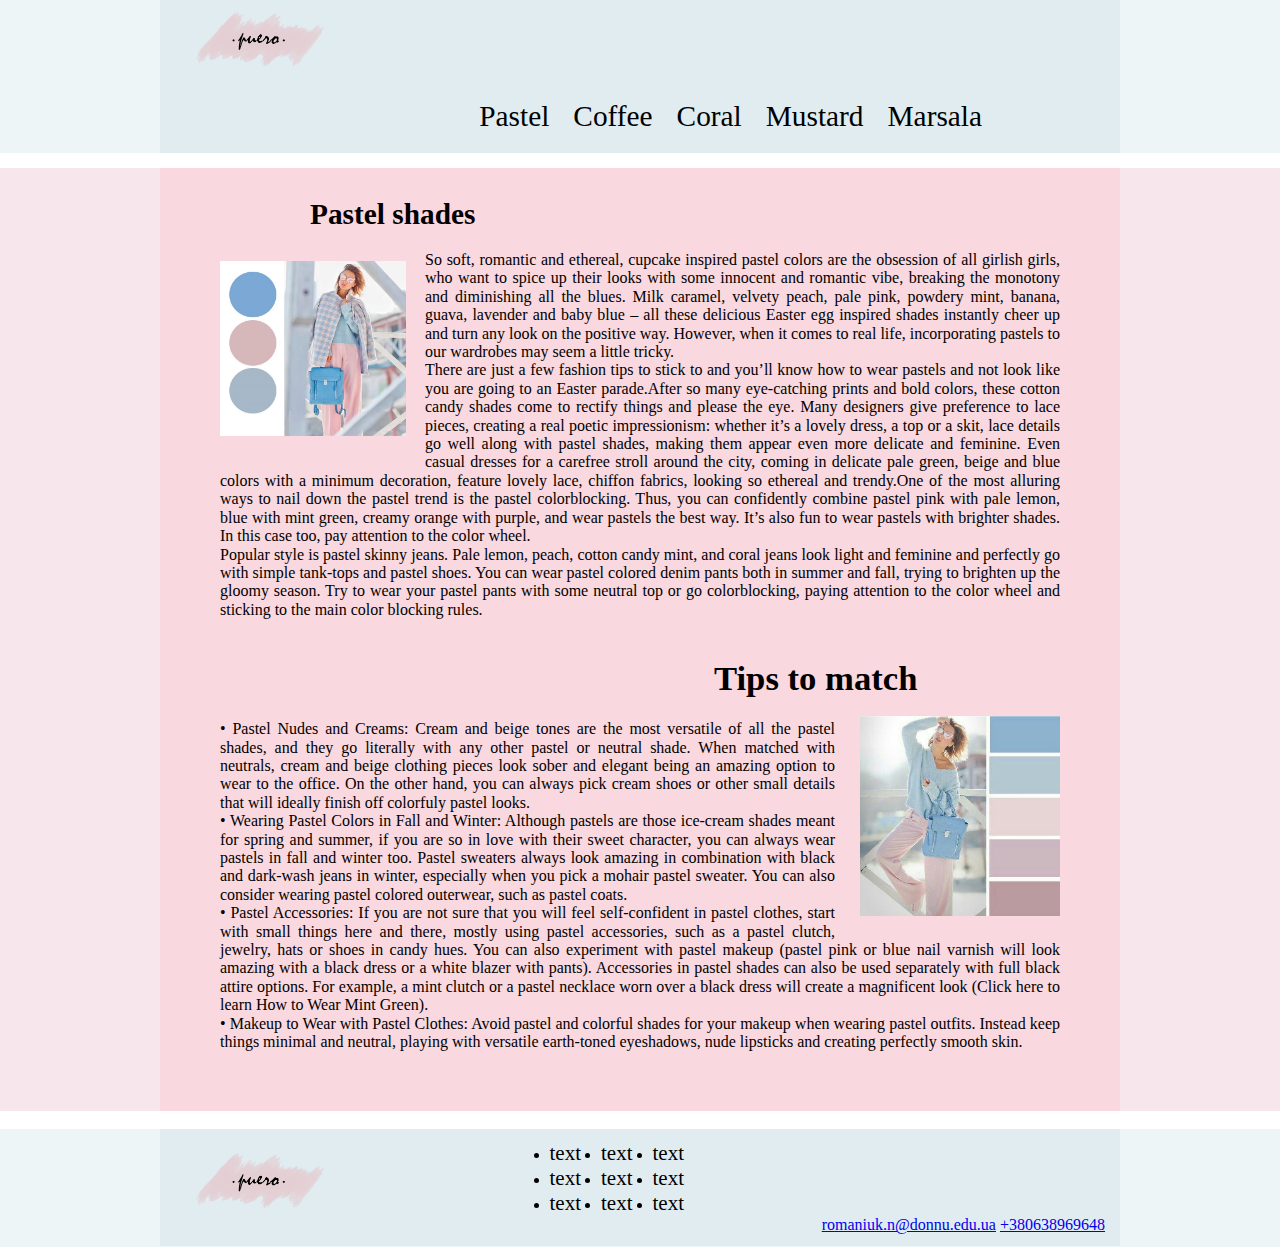
==== LabWork2/nat.html @ 09683090 "Add files via upload" ====
<!DOCTYPE html>
<html>

<head>
	<meta charset="UTF-8">
	<title>PUERO</title>
	<meta http-equiv="X-UA-Compatible" content="ie=edge">
	<link rel="stylesheet" href="style.css">
</head>

<body>
	<div class="wrap">
		<header>
			<div class="back1">
				<a href="#" class="logo"><img src="logo_Романюк_НМ.png"></a>
				<nav>
					<li><a href="#">Pastel</a></li>
					<li><a href="#">Coffee</a></li>
					<li><a href="#">Coral</a></li>
					<li><a href="#">Mustard</a></li>
					<li><a href="#">Marsala</a></li>
				</nav>
			</div>
		</header>
		<main>
			<div class="wrapper">
				<div class="back2">
					<div class="content">
						<h3>Pastel shades</h3>
						<p><img src="1.jpg" alt="pastel" class="img1">So soft, romantic and ethereal, cupcake inspired pastel colors are the obsession of all girlish girls, who want to spice up their looks with some innocent and romantic vibe, breaking the monotony and diminishing all the blues. Milk caramel, velvety peach, pale pink, powdery mint, banana, guava, lavender and baby blue – all these delicious Easter egg inspired shades instantly cheer up and turn any look on the positive way. However, when it comes to real life, incorporating pastels to our wardrobes may seem a little tricky.
							<br> There are just a few fashion tips to stick to and you’ll know how to wear pastels and not look like you are going to an Easter parade.After so many eye-catching prints and bold colors, these cotton candy shades come to rectify things and please the eye. Many designers give preference to lace pieces, creating a real poetic impressionism: whether it’s a lovely dress, a top or a skit, lace details go well along with pastel shades, making them appear even more delicate and feminine. Even casual dresses for a carefree stroll around the city, coming in delicate pale green, beige and blue colors with a minimum decoration, feature lovely lace, chiffon fabrics, looking so ethereal and trendy.One of the most alluring ways to nail down the pastel trend is the pastel colorblocking. Thus, you can confidently combine pastel pink with pale lemon, blue with mint green, creamy orange with purple, and wear pastels the best way. It’s also fun to wear pastels with brighter shades. In this case too, pay attention to the color wheel.

							<br>  Popular style is pastel skinny jeans. Pale lemon, peach, cotton candy mint, and coral jeans look light and feminine and perfectly go with simple tank-tops and pastel shoes. You can wear pastel colored denim pants both in summer and fall, trying to brighten up the gloomy season. Try to wear your pastel pants with some neutral top or go colorblocking, paying attention to the color wheel and sticking to the main color blocking rules.
						<h2>Tips to match</h2>
						<p><img src="2.jpg" alt="pastel" class="img2">• Pastel Nudes and Creams: Cream and beige tones are the most versatile of all the pastel shades, and they go literally with any other pastel or neutral shade. When matched with neutrals, cream and beige clothing pieces look sober and elegant being an amazing option to wear to the office. On the other hand, you can always pick cream shoes or other small details that will ideally finish off colorfuly pastel looks.

						<br>	• Wearing Pastel Colors in Fall and Winter: Although pastels are those ice-cream shades meant for spring and summer, if you are so in love with their sweet character, you can always wear pastels in fall and winter too. Pastel sweaters always look amazing in combination with black and dark-wash jeans in winter, especially when you pick a mohair pastel sweater. You can also consider wearing pastel colored outerwear, such as pastel coats.
						<br>	• Pastel Accessories: If you are not sure that you will feel self-confident in pastel clothes, start with small things here and there, mostly using pastel accessories, such as a pastel clutch, jewelry, hats or shoes in candy hues. You can also experiment with pastel makeup (pastel pink or blue nail varnish will look amazing with a black dress or a white blazer with pants). Accessories in pastel shades can also be used separately with full black attire options. For example, a mint clutch or a pastel necklace worn over a black dress will create a magnificent look (Click here to learn How to Wear Mint Green).
						<br>	• Makeup to Wear with Pastel Clothes: Avoid pastel and colorful shades for your makeup when wearing pastel outfits. Instead keep things minimal and neutral, playing with versatile earth-toned eyeshadows, nude lipsticks and creating perfectly smooth skin.
					</div>
				</div>
			</div>
		</main>
		<footer>
			<div class="back3">
				<div class="footer__row">
					<a href="#" class="logo"><img src="logo_Романюк_НМ.png"></a>
					<div class="footer__section_logo"></div>
					<div class="footer__section_menu">
						<nav>
							<li><a href="#">text</a></li>
							<li><a href="#">text</a></li>
							<li><a href="#">text</a></li>
						</nav>
						<nav>
							<li><a href="#">text</a></li>
							<li><a href="#">text</a></li>
							<li><a href="#">text</a></li>
						</nav>
						<nav>
							<li><a href="#">text</a></li>
							<li><a href="#">text</a></li>
							<li><a href="#">text</a></li>
						</nav>
					</div>
					<div class="footer__section_contact">
						<a href="mailto:romaniuk.n@donnu.edu.ua">romaniuk.n@donnu.edu.ua</a>
						<a href="tel:+380638969648">+380638969648</a>
					</div>
				</div>
			</div>
		</footer>
	</div>
</body>

</html>
---- LabWork2/style.css ----
*{
	margin: 0;
	padding: 0;
	box-sizing: border-box;
}

html, body{
	height: 100%;
}

.wrap{
	position: relative;
	min-height: 100%;
}

.back1{
    width: 100%;
    max-width: 960px;
    margin: auto;
    padding: 0 15px;
	background: #ddeaeed9;
	overflow: hidden;
}

header{
	background: #eef5f7;
	position: relative;
	overflow: hidden;
}

.back2{
    width: 100%;
    max-width: 960px;
    margin: auto;
    padding: 0 15px;
	background: #fad8df;
	overflow: hidden;
}

.back3{
    width: 100%;
    max-width: 960px;
    margin: auto;
    padding: 12px 15px;
	background: #ddeaeed9;
	overflow: hidden;
}
header .logo, footer .logo{
	display: block;
	max-width: 225px;
	max-height: 80px;
	height: 100%;
	width: 100%;
	float: left;
}

.logo img{
	width: 90%;
}

header nav{
	float: right;
	margin: 10px 113px;
}

header nav li{
	display: inline-block;
	padding: 10px;
	color: black;
}

header nav li a{
	color: black;
	text-decoration: none;
	font-family: Brush Script MT, Brush Script Std, cursive;
	font-size: 22pt;
}

header nav li:hover a{
	font-size: 23pt;
}

.wrapper{
	background: #f7e6eb;
}

main{
	margin: 15px 0;
	padding-bottom: 130px;
}

main h3{
	font-family: Brush Script MT, Brush Script Std, cursive;
	margin: 30px 0 -40px 90px;
	font-size: 22pt;
}

main h2{
	font-family: Brush Script MT, Brush Script Std, cursive;
	margin: -20px 0 -38px 494px;
	font-size: 26pt;
}

main p{
	line-height: 115%;
	margin: 60px 0;
	font-family: Times, Times New Roman, serif;
}
.img1{
	width: 186px;
	height: 175px;
	float: left;
	margin: 10px 19px 25px 0;
}

.img2{
	width: 200px;
	height: 200px;
	float: right;
	margin: -4px 0px 8px 25px;
}

.content{
	max-width: 1200px;
	width: 100%;
	padding: 0 45px;
	margin: 0 auto;
	text-align: justify;
}

footer{
	background: #eef5f7;
	position: absolute;
	width: 100%;
	min-height: 118px;
	bottom: -6px;
}

.footer__row > *, .footer__section_menu nav{
	float: left;
}

.footer__section_contact{
	float: right;
}

.footer__section_menu{
	margin: 0 15%;
}

.footer__section_menu nav{
	margin: 0px 10px;
	font-family: Brush Script MT, Brush Script Std, cursive;
}

.footer__section_menu nav li a{
	text-decoration: none;
	font-size: 21px;
	color: black;
}
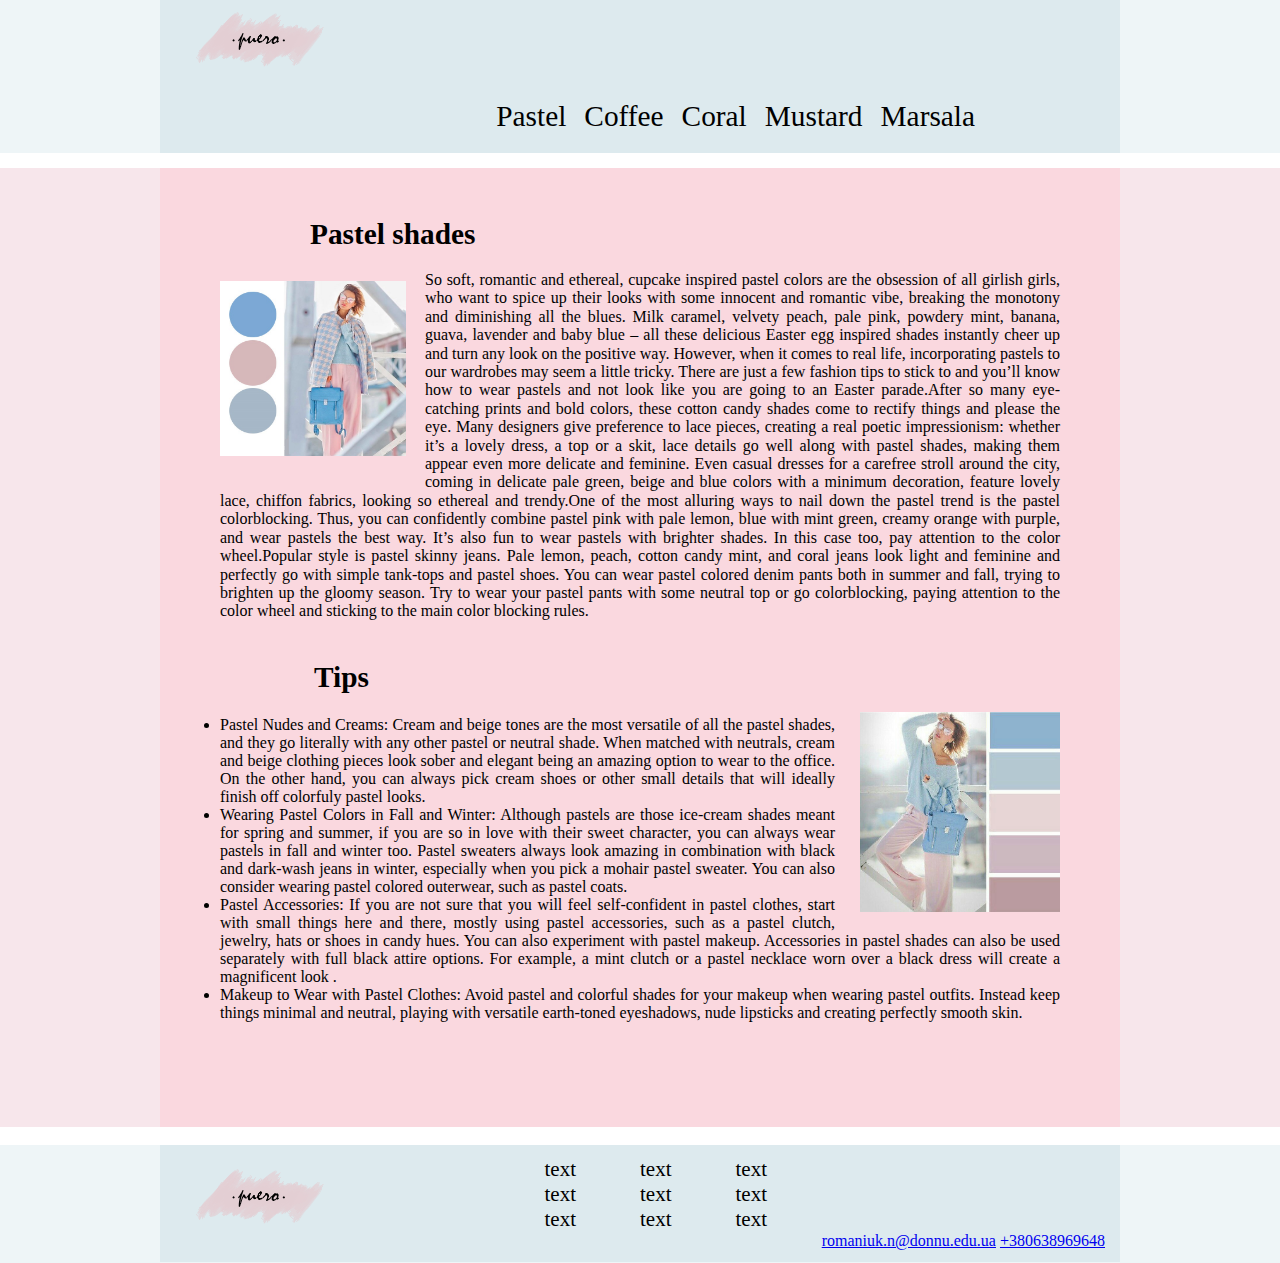
==== commit 181c098a: "Add files via upload" ====
--- a/LabWork2/nat.html
+++ b/LabWork2/nat.html
@@ -1,5 +1,5 @@
 <!DOCTYPE html>
-<html>
+<html lang="en">
 
 <head>
 	<meta charset="UTF-8">
@@ -12,13 +12,13 @@
 	<div class="wrap">
 		<header>
 			<div class="back1">
-				<a href="#" class="logo"><img src="logo_Романюк_НМ.png"></a>
+				<a href="#" class="logo"><img src="logo_Романюк_НМ.png" alt="logo"></a>
 				<nav>
-					<li><a href="#">Pastel</a></li>
-					<li><a href="#">Coffee</a></li>
-					<li><a href="#">Coral</a></li>
-					<li><a href="#">Mustard</a></li>
-					<li><a href="#">Marsala</a></li>
+					<a href="#">Pastel</a>
+					<a href="#">Coffee</a>
+					<a href="#">Coral</a>
+					<a href="#">Mustard</a>
+					<a href="#">Marsala</a>
 				</nav>
 			</div>
 		</header>
@@ -28,15 +28,12 @@
 					<div class="content">
 						<h3>Pastel shades</h3>
 						<p><img src="1.jpg" alt="pastel" class="img1">So soft, romantic and ethereal, cupcake inspired pastel colors are the obsession of all girlish girls, who want to spice up their looks with some innocent and romantic vibe, breaking the monotony and diminishing all the blues. Milk caramel, velvety peach, pale pink, powdery mint, banana, guava, lavender and baby blue – all these delicious Easter egg inspired shades instantly cheer up and turn any look on the positive way. However, when it comes to real life, incorporating pastels to our wardrobes may seem a little tricky.
-							<br> There are just a few fashion tips to stick to and you’ll know how to wear pastels and not look like you are going to an Easter parade.After so many eye-catching prints and bold colors, these cotton candy shades come to rectify things and please the eye. Many designers give preference to lace pieces, creating a real poetic impressionism: whether it’s a lovely dress, a top or a skit, lace details go well along with pastel shades, making them appear even more delicate and feminine. Even casual dresses for a carefree stroll around the city, coming in delicate pale green, beige and blue colors with a minimum decoration, feature lovely lace, chiffon fabrics, looking so ethereal and trendy.One of the most alluring ways to nail down the pastel trend is the pastel colorblocking. Thus, you can confidently combine pastel pink with pale lemon, blue with mint green, creamy orange with purple, and wear pastels the best way. It’s also fun to wear pastels with brighter shades. In this case too, pay attention to the color wheel.
-
-							<br>  Popular style is pastel skinny jeans. Pale lemon, peach, cotton candy mint, and coral jeans look light and feminine and perfectly go with simple tank-tops and pastel shoes. You can wear pastel colored denim pants both in summer and fall, trying to brighten up the gloomy season. Try to wear your pastel pants with some neutral top or go colorblocking, paying attention to the color wheel and sticking to the main color blocking rules.
-						<h2>Tips to match</h2>
-						<p><img src="2.jpg" alt="pastel" class="img2">• Pastel Nudes and Creams: Cream and beige tones are the most versatile of all the pastel shades, and they go literally with any other pastel or neutral shade. When matched with neutrals, cream and beige clothing pieces look sober and elegant being an amazing option to wear to the office. On the other hand, you can always pick cream shoes or other small details that will ideally finish off colorfuly pastel looks.
-
-						<br>	• Wearing Pastel Colors in Fall and Winter: Although pastels are those ice-cream shades meant for spring and summer, if you are so in love with their sweet character, you can always wear pastels in fall and winter too. Pastel sweaters always look amazing in combination with black and dark-wash jeans in winter, especially when you pick a mohair pastel sweater. You can also consider wearing pastel colored outerwear, such as pastel coats.
-						<br>	• Pastel Accessories: If you are not sure that you will feel self-confident in pastel clothes, start with small things here and there, mostly using pastel accessories, such as a pastel clutch, jewelry, hats or shoes in candy hues. You can also experiment with pastel makeup (pastel pink or blue nail varnish will look amazing with a black dress or a white blazer with pants). Accessories in pastel shades can also be used separately with full black attire options. For example, a mint clutch or a pastel necklace worn over a black dress will create a magnificent look (Click here to learn How to Wear Mint Green).
-						<br>	• Makeup to Wear with Pastel Clothes: Avoid pastel and colorful shades for your makeup when wearing pastel outfits. Instead keep things minimal and neutral, playing with versatile earth-toned eyeshadows, nude lipsticks and creating perfectly smooth skin.
+						There are just a few fashion tips to stick to and you’ll know how to wear pastels and not look like you are going to an Easter parade.After so many eye-catching prints and bold colors, these cotton candy shades come to rectify things and please the eye. Many designers give preference to lace pieces, creating a real poetic impressionism: whether it’s a lovely dress, a top or a skit, lace details go well along with pastel shades, making them appear even more delicate and feminine. Even casual dresses for a carefree stroll around the city, coming in delicate pale green, beige and blue colors with a minimum decoration, feature lovely lace, chiffon fabrics, looking so ethereal and trendy.One of the most alluring ways to nail down the pastel trend is the pastel colorblocking. Thus, you can confidently combine pastel pink with pale lemon, blue with mint green, creamy orange with purple, and wear pastels the best way. It’s also fun to wear pastels with brighter shades. In this case too, pay attention to the color wheel.Popular style is pastel skinny jeans. Pale lemon, peach, cotton candy mint, and coral jeans look light and feminine and perfectly go with simple tank-tops and pastel shoes. You can wear pastel colored denim pants both in summer and fall, trying to brighten up the gloomy season. Try to wear your pastel pants with some neutral top or go colorblocking, paying attention to the color wheel and sticking to the main color blocking rules.
+						<h2>Tips</h2>
+						<p><img src="2.jpg" alt="pastel" class="img2"><ul><li>Pastel Nudes and Creams: Cream and beige tones are the most versatile of all the pastel shades, and they go literally with any other pastel or neutral shade. When matched with neutrals, cream and beige clothing pieces look sober and elegant being an amazing option to wear to the office. On the other hand, you can always pick cream shoes or other small details that will ideally finish off colorfuly pastel looks.</li>
+						<li> Wearing Pastel Colors in Fall and Winter: Although pastels are those ice-cream shades meant for spring and summer, if you are so in love with their sweet character, you can always wear pastels in fall and winter too. Pastel sweaters always look amazing in combination with black and dark-wash jeans in winter, especially when you pick a mohair pastel sweater. You can also consider wearing pastel colored outerwear, such as pastel coats.</li>
+						<li> Pastel Accessories: If you are not sure that you will feel self-confident in pastel clothes, start with small things here and there, mostly using pastel accessories, such as a pastel clutch, jewelry, hats or shoes in candy hues. You can also experiment with pastel makeup. Accessories in pastel shades can also be used separately with full black attire options. For example, a mint clutch or a pastel necklace worn over a black dress will create a magnificent look .</li>
+						<li> Makeup to Wear with Pastel Clothes: Avoid pastel and colorful shades for your makeup when wearing pastel outfits. Instead keep things minimal and neutral, playing with versatile earth-toned eyeshadows, nude lipsticks and creating perfectly smooth skin.</li></ul>
 					</div>
 				</div>
 			</div>
@@ -44,23 +41,23 @@
 		<footer>
 			<div class="back3">
 				<div class="footer__row">
-					<a href="#" class="logo"><img src="logo_Романюк_НМ.png"></a>
+					<a href="#" class="logo"><img src="logo_Романюк_НМ.png" alt="logo"></a>
 					<div class="footer__section_logo"></div>
 					<div class="footer__section_menu">
 						<nav>
-							<li><a href="#">text</a></li>
-							<li><a href="#">text</a></li>
-							<li><a href="#">text</a></li>
+							<a href="#">text</a>
+							<a href="#">text</a>
+							<a href="#">text</a>
 						</nav>
 						<nav>
-							<li><a href="#">text</a></li>
-							<li><a href="#">text</a></li>
-							<li><a href="#">text</a></li>
+							<a href="#">text</a>
+							<a href="#">text</a>
+							<a href="#">text</a>
 						</nav>
 						<nav>
-							<li><a href="#">text</a></li>
-							<li><a href="#">text</a></li>
-							<li><a href="#">text</a></li>
+							<a href="#">text</a>
+							<a href="#">text</a>
+							<a href="#">text</a>
 						</nav>
 					</div>
 					<div class="footer__section_contact">
--- a/LabWork2/style.css
+++ b/LabWork2/style.css
@@ -18,7 +18,7 @@
     max-width: 960px;
     margin: auto;
     padding: 0 15px;
-	background: #ddeaeed9;
+	background-color: #ddeaee;
 	overflow: hidden;
 }
 
@@ -32,7 +32,7 @@
     width: 100%;
     max-width: 960px;
     margin: auto;
-    padding: 0 15px;
+    padding: 105px 15px;
 	background: #fad8df;
 	overflow: hidden;
 }
@@ -42,7 +42,7 @@
     max-width: 960px;
     margin: auto;
     padding: 12px 15px;
-	background: #ddeaeed9;
+	background-color: #ddeaee;
 	overflow: hidden;
 }
 header .logo, footer .logo{
@@ -61,22 +61,20 @@
 header nav{
 	float: right;
 	margin: 10px 113px;
-}
-
-header nav li{
 	display: inline-block;
 	padding: 10px;
 	color: black;
 }
 
-header nav li a{
+header nav  a{
 	color: black;
+	padding: 7px;
 	text-decoration: none;
 	font-family: Brush Script MT, Brush Script Std, cursive;
 	font-size: 22pt;
 }
 
-header nav li:hover a{
+header nav :hover{
 	font-size: 23pt;
 }
 
@@ -91,14 +89,14 @@
 
 main h3{
 	font-family: Brush Script MT, Brush Script Std, cursive;
-	margin: 30px 0 -40px 90px;
+	margin: -55px 0 -40px 90px;
 	font-size: 22pt;
 }
 
 main h2{
 	font-family: Brush Script MT, Brush Script Std, cursive;
-	margin: -20px 0 -38px 494px;
-	font-size: 26pt;
+	margin: -20px 0 -38px 94px;
+	font-size: 22pt;
 }
 
 main p{
@@ -136,10 +134,6 @@
 	bottom: -6px;
 }
 
-.footer__row > *, .footer__section_menu nav{
-	float: left;
-}
-
 .footer__section_contact{
 	float: right;
 }
@@ -149,13 +143,158 @@
 }
 
 .footer__section_menu nav{
-	margin: 0px 10px;
+	padding-left: 200px;
 	font-family: Brush Script MT, Brush Script Std, cursive;
 }
 
-.footer__section_menu nav li a{
+.footer__section_menu nav a{
 	text-decoration: none;
+	margin: 30px;
 	font-size: 21px;
 	color: black;
 }
 
+/* View for mobile device(Tablet) */
+@media (max-width: 768px){
+    header nav{
+        width: 550px;
+    }
+
+    /* .footer__section_menu nav {
+        margin: 20px 30px;
+    } */
+}
+
+@media (orientation: Landscape) and (max-width: 667px){
+    header nav{
+        width: 480px;
+    }
+
+    .footer__section_menu nav{
+        margin: unset;
+    }
+
+    
+}
+
+/* Landscape orientation (Smatphone) */
+@media (orientation: Landscape) and (max-width: 640px){
+    header nav{
+        width: 450px;
+    }
+
+    .footer__section_menu nav{
+        margin: unset;
+    }
+
+    .footer__section_menu nav a{
+        margin-left: 80px;
+    }
+
+    
+}
+
+
+
+@media (orientation: portrait) and (max-width: 375px){
+    header .logo{
+        position: relative;
+        left: 35%;
+    }
+
+    header nav{
+        width: 100%;
+        top: unset;
+        left: unset;
+    }
+
+    header nav a{
+        width: 60px;
+        
+    }
+
+    header nav a:hover{
+        background-color: unset;
+    }
+
+    .footer__section_menu nav{
+        margin: 2px;
+        padding-left: unset;
+        padding: unset;
+    }
+
+    .img1{
+        position: relative;
+        left: 5%;
+    }
+    .img2{
+        position: relative;
+        float:left;
+        
+    }
+
+    main .content h2{
+        text-align: center;
+    }
+
+    footer .content{
+        height: 100px;
+    }
+
+    .footer__section_menu nav a{
+        margin-left: 15px;
+    }
+
+}
+
+
+
+
+
+
+/* View for mobile device(smartphone). Orientation - Portrait */
+@media (max-width: 360px)  
+    and (orientation: portrait){
+    
+
+    .img1{
+        position: relative;
+        margin-left: 5%;
+    }
+    .img2{
+        position: relative;
+        float:left;
+        
+    }
+
+    main .content h2{
+        text-align: center;
+    }
+
+    header nav{
+        width: 100%;
+        top: -1px;
+        left: -1px;
+    }
+
+    
+
+    
+
+    .footer__section_menu nav{
+        display: inline-block;
+    }
+
+    .footer__section_menu nav{
+        float: none;
+    }
+
+    header .logo{
+        position: relative;
+        left: 35%;
+    }
+
+    header nav:hover {
+        background-color: unset;
+    }
+}
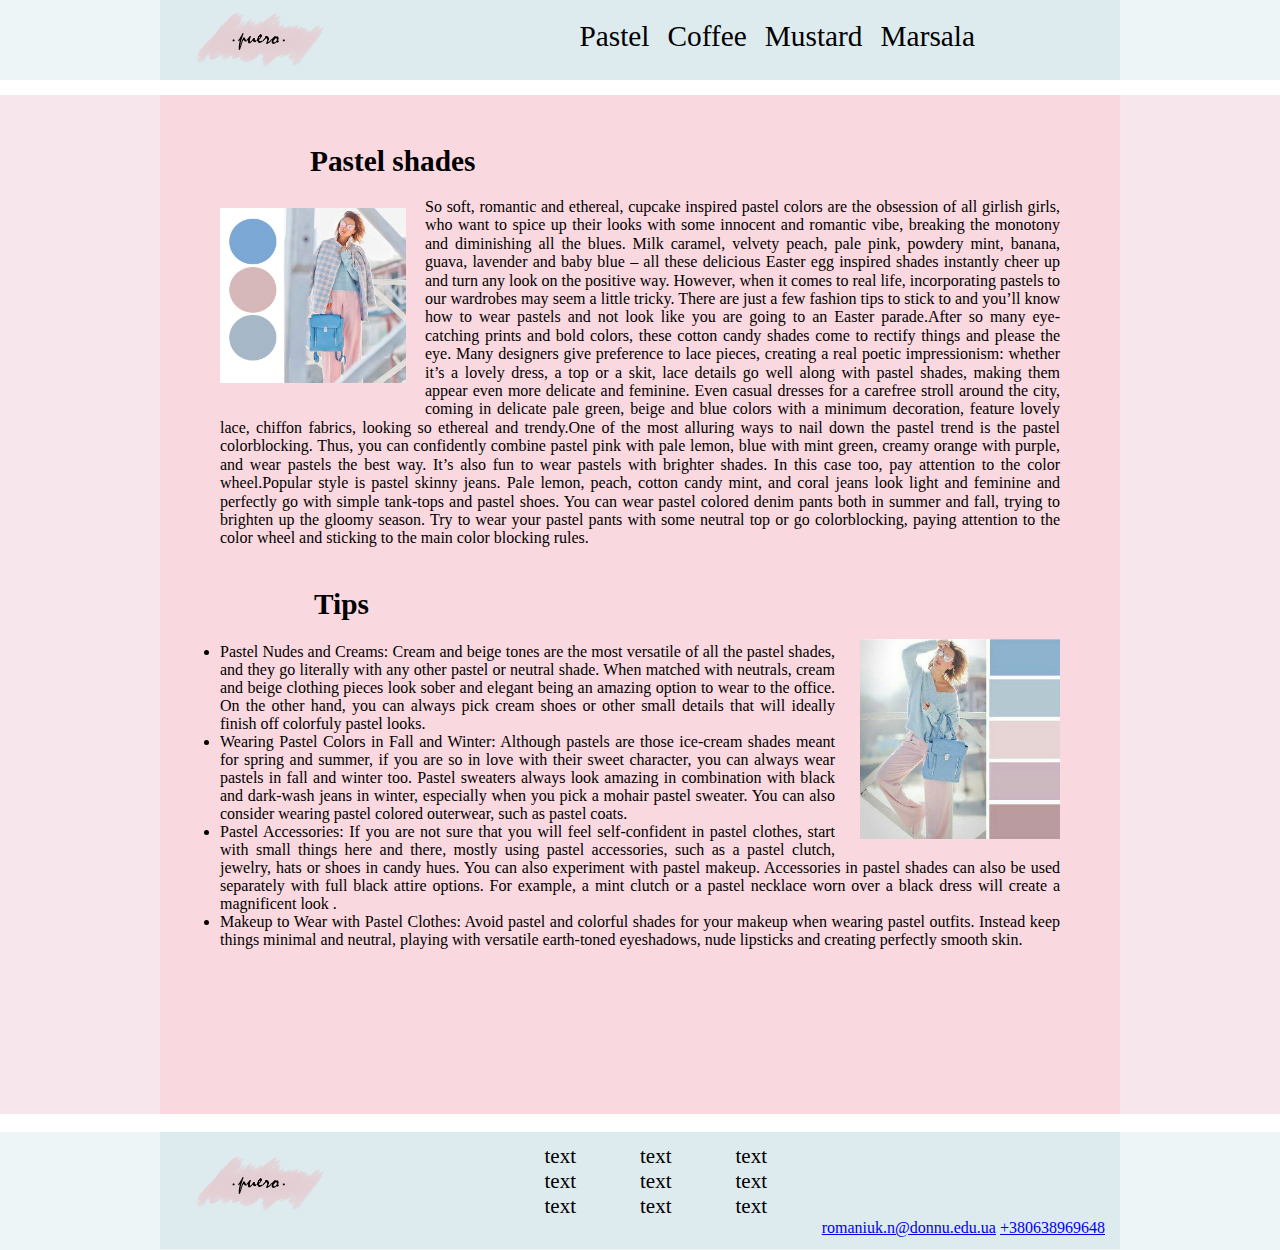
==== commit dcba7337: "Add files via upload" ====
--- a/LabWork2/nat.html
+++ b/LabWork2/nat.html
@@ -4,6 +4,7 @@
 <head>
 	<meta charset="UTF-8">
 	<title>PUERO</title>
+	<meta name="viewport" content="width=device-width, initial-scale=1.0">
 	<meta http-equiv="X-UA-Compatible" content="ie=edge">
 	<link rel="stylesheet" href="style.css">
 </head>
@@ -16,7 +17,6 @@
 				<nav>
 					<a href="#">Pastel</a>
 					<a href="#">Coffee</a>
-					<a href="#">Coral</a>
 					<a href="#">Mustard</a>
 					<a href="#">Marsala</a>
 				</nav>
@@ -33,7 +33,7 @@
 						<p><img src="2.jpg" alt="pastel" class="img2"><ul><li>Pastel Nudes and Creams: Cream and beige tones are the most versatile of all the pastel shades, and they go literally with any other pastel or neutral shade. When matched with neutrals, cream and beige clothing pieces look sober and elegant being an amazing option to wear to the office. On the other hand, you can always pick cream shoes or other small details that will ideally finish off colorfuly pastel looks.</li>
 						<li> Wearing Pastel Colors in Fall and Winter: Although pastels are those ice-cream shades meant for spring and summer, if you are so in love with their sweet character, you can always wear pastels in fall and winter too. Pastel sweaters always look amazing in combination with black and dark-wash jeans in winter, especially when you pick a mohair pastel sweater. You can also consider wearing pastel colored outerwear, such as pastel coats.</li>
 						<li> Pastel Accessories: If you are not sure that you will feel self-confident in pastel clothes, start with small things here and there, mostly using pastel accessories, such as a pastel clutch, jewelry, hats or shoes in candy hues. You can also experiment with pastel makeup. Accessories in pastel shades can also be used separately with full black attire options. For example, a mint clutch or a pastel necklace worn over a black dress will create a magnificent look .</li>
-						<li> Makeup to Wear with Pastel Clothes: Avoid pastel and colorful shades for your makeup when wearing pastel outfits. Instead keep things minimal and neutral, playing with versatile earth-toned eyeshadows, nude lipsticks and creating perfectly smooth skin.</li></ul>
+						<li> Makeup to Wear with Pastel Clothes: Avoid pastel and colorful shades for your makeup when wearing pastel outfits. Instead keep things minimal and neutral, playing with versatile earth-toned eyeshadows, nude lipsticks and creating perfectly smooth skin.</li></ul></p>
 					</div>
 				</div>
 			</div>
--- a/LabWork2/style.css
+++ b/LabWork2/style.css
@@ -154,43 +154,33 @@
 	color: black;
 }
 
-/* View for mobile device(Tablet) */
+
 @media (max-width: 768px){
     header nav{
-        width: 550px;
-    }
-
-    /* .footer__section_menu nav {
-        margin: 20px 30px;
-    } */
-}
-
+        width: 590px;
+        padding-left: 210px;
+        margin-top: -60px;
+	}
+}
 @media (orientation: Landscape) and (max-width: 667px){
     header nav{
-        width: 480px;
-    }
-
+        width: 580px;
+        float: left;
+        padding-left: 88px;
+    }
     .footer__section_menu nav{
-        margin: unset;
-    }
-
-    
-}
-
-/* Landscape orientation (Smatphone) */
+    	width: 580px;
+    	padding-left: 130px;
+    }
+}
+
+
 @media (orientation: Landscape) and (max-width: 640px){
     header nav{
-        width: 450px;
-    }
-
-    .footer__section_menu nav{
-        margin: unset;
-    }
-
-    .footer__section_menu nav a{
-        margin-left: 80px;
-    }
-
+        width: 465px;
+        float: left;
+        padding-left: 88px;
+    }
     
 }
 
@@ -198,103 +188,130 @@
 
 @media (orientation: portrait) and (max-width: 375px){
     header .logo{
-        position: relative;
-        left: 35%;
-    }
-
-    header nav{
-        width: 100%;
-        top: unset;
-        left: unset;
-    }
-
-    header nav a{
-        width: 60px;
-        
-    }
-
-    header nav a:hover{
-        background-color: unset;
-    }
-
-    .footer__section_menu nav{
-        margin: 2px;
-        padding-left: unset;
-        padding: unset;
-    }
+        max-width: 155px;
+    	max-height: 59px;
+    } 
+    header nav{
+    	width: 408px;
+    	float: left;
+    	padding-left: 15px;
+    	margin-top: -52px;
+    }  
+	header nav a{
+		font-size: 12pt;
+		margin: -4px;
+	}
+	header nav:hover{
+		font-size: 14pt;
+		padding-left: 5px;
+	}
 
     .img1{
         position: relative;
-        left: 5%;
-    }
+        width: 100px;
+        height: 100px;
+    }
+    .content {
+    	padding: 46px 0px;
+    }
+    main h3{
+    	margin: -140px 0 -47px 55px;
+    	font-size: 13pt;
+    }
+
     .img2{
         position: relative;
-        float:left;
-        
-    }
-
-    main .content h2{
-        text-align: center;
-    }
+        width: 100px;
+        height: 100px;
+    }
+	.back2{
+		height: 1597px;
+	}
+	main h2 {
+    	margin: -50px 0 -47px 206px;
+    	font-size: 16pt;
+}
+	main ul{
+		padding-left: 17px;
+	}
 
     footer .content{
+    	width: 375px;
         height: 100px;
     }
 
-    .footer__section_menu nav a{
-        margin-left: 15px;
-    }
-
-}
-
-
+    footer .logo{
+        max-width: 155px;
+    	max-height: 59px;
+}
+
+	.footer__section_menu nav{
+	    padding-left: 85px;
+}
+
+	.footer__section_menu nav a{
+	    margin: 9px;
+	    font-size: 13pt;
+	}
+	.footer__section_contact a{
+	font-size: 10pt;
+	}
+}
 
 
 
 
 /* View for mobile device(smartphone). Orientation - Portrait */
-@media (max-width: 360px)  
-    and (orientation: portrait){
-    
-
-    .img1{
-        position: relative;
-        margin-left: 5%;
-    }
-    .img2{
-        position: relative;
-        float:left;
-        
-    }
-
-    main .content h2{
-        text-align: center;
-    }
-
-    header nav{
-        width: 100%;
-        top: -1px;
-        left: -1px;
-    }
-
-    
-
-    
-
-    .footer__section_menu nav{
-        display: inline-block;
-    }
-
-    .footer__section_menu nav{
-        float: none;
-    }
-
+@media (max-width: 330px) and (orientation: portrait){
     header .logo{
-        position: relative;
-        left: 35%;
-    }
-
-    header nav:hover {
-        background-color: unset;
-    }
-}
+        max-width: 133px;
+    	max-height: 48px;
+    } 
+    header nav{
+    	width: 220px;
+    	float: left;
+    	padding-left: 0px;
+    	margin-top: -43px;
+    }  
+	header nav a{
+		font-size: 12pt;
+		margin: -6px;
+	}
+	header nav:hover{
+		font-size: 14pt;
+		padding-left: 0px;
+	}
+
+	.back2 {
+    	height: 1790px;
+	}
+
+	 footer .content{
+    	width: 375px;
+        height: 100px;
+    }
+
+    footer .logo{
+        max-width: 133px;
+    	max-height: 48px;
+}
+
+	.footer__section_menu {
+		margin: 0;
+}
+
+	.footer__section_menu nav{
+	    padding-left: 85px;
+}
+
+	.footer__section_menu nav a{
+	    margin: 9px;
+	    font-size: 12pt;
+	}
+	.footer__section_contact a{
+	font-size: 9pt;
+	}
+}
+
+  
+}
